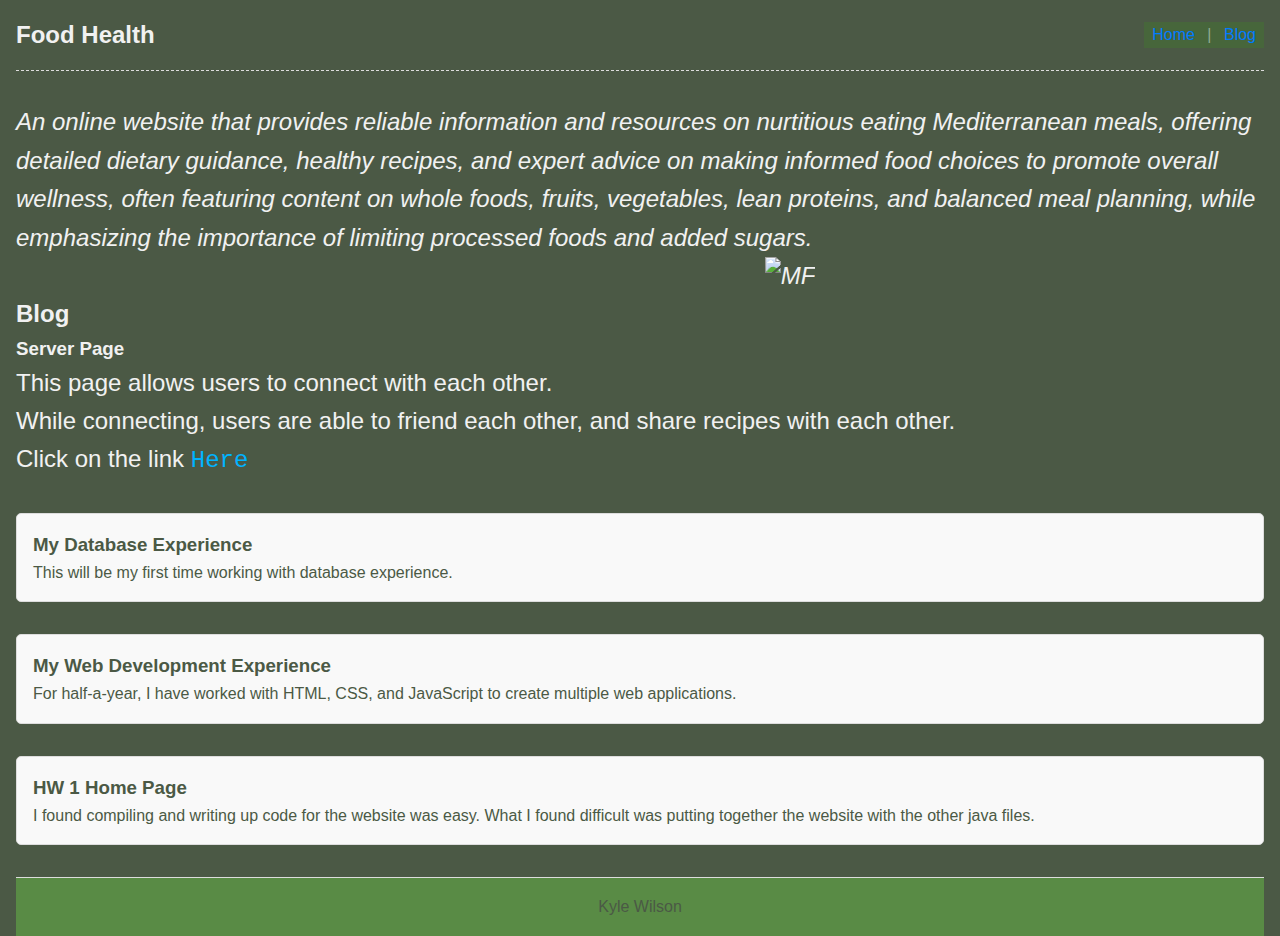
==== tut02_first_proj/src/main/webapp/index.html @ a18ba908 "Add files via upload" ====
<!DOCTYPE html>
<!--  HTML comments use these delimiters -->
<html>

<head>
    <title>TODO supply a title</title>
    <meta charset="UTF-8">
    <meta name="viewport" content="width=device-width, initial-scale=1.0">
    <link rel="stylesheet" href="style.css">
</head>

<body>
    <div id="navBar">
        <div id="title">
            <h1>Food Health</h1>
        </div>

        <div id="nav">
            <a href="index.html">Home</a> |
            <a href="#">Blog</a>
        </div>
    </div>

    <div id="content">
        <p1>
            An online website that provides reliable information 
            and resources on nurtitious eating Mediterranean meals, 
            offering detailed dietary guidance, healthy recipes, and
            expert advice on making informed food choices to promote overall
            wellness, often featuring content on whole foods, fruits, vegetables, 
            lean proteins, and balanced meal planning, while emphasizing the importance 
            of limiting processed foods and added sugars. 
            <img src="/pics/Mediterranean.png" alt="MF" >
        </p1>
        

        <h2>Blog</h2>
        <h3>Server Page</h3>
        <p>
            This page allows users to connect with each other. <br>
            While connecting, users are able to friend each other, and
            share recipes with each other. <br>
            Click on the link <a id="ssl" href="hello" target="_blank">Here</a>
        </p>
    </div>

    <div class="tags">
        <h3>My Database Experience</h3>
        <p>This will be my first time working with database experience.</p>
    </div>

    <div class="tags">
        <h3>My Web Development Experience</h3>
        <p>
            For half-a-year, I have worked with HTML, CSS, and JavaScript to
            create multiple web applications.
        </p>
    </div>

    <div class="tags">
        <h3>HW 1 Home Page</h3>
        <p>
            I found compiling and writing up code for the website was easy.
            What I found difficult was putting together the website with the other java files.
        </p>
    </div>

    <div id="footer">
        <p>Kyle Wilson</p>
    </div>
</body>

<style>
    * {
        box-sizing: border-box;
        margin: 0;
        padding: 0;
    }

    body {
        font-family: Arial, sans-serif;
        line-height: 1.6;
        padding: 0 1rem;
    }

    #navBar {
        display: flex;
        justify-content: space-between;
        text-decoration: none;
        align-items: center;
        padding: 1rem 0;
        border-bottom: 1px dashed #ddd;
    }

    img{
       width: 40%;
       height: 40%;
       margin-left: 60%;
    }  

    #title h1 {
        white-space: nowrap;
        font-size: 1.5rem;
    }

    #nav a {
        margin: 0 0.5rem;
        text-decoration: none;
        color: #007BFF;
    }

    #content {
        margin: 2rem 0;
    }

    #content p {
        margin-bottom: 1rem;
        font-size: 1.5rem;
    }

    #content p1 {
        margin-bottom: 1rem;
        font-size: 1.5rem;
        font-style: italic;
    }
    

    #content a {
        color: #00b3ff;
        text-decoration: none;
        font-family: 'Courier New', Courier, monospace;
    }

    /* Tags section styling */
    .tags {
        margin: 2rem 0;
        padding: 1rem;
        background-color: #f9f9f9;
        border: 1px solid #ddd;
        border-radius: 5px;
        color: #4B5945;
    }

    #footer {
        text-align: center;
        padding: 1rem 0;
        margin-top: 2rem;
        border-top: 1px solid #ddd;
    }
</style>

</html>
---- tut02_first_proj/src/main/webapp/style.css ----
body{
    background-color: #4B5945;
    color: #f1f1f1;
}

#nav{
    background-color: #47663B;
    color: #91AC8F;
}

#footer{
    background-color: #598b45;
    color: #4B5945;
}
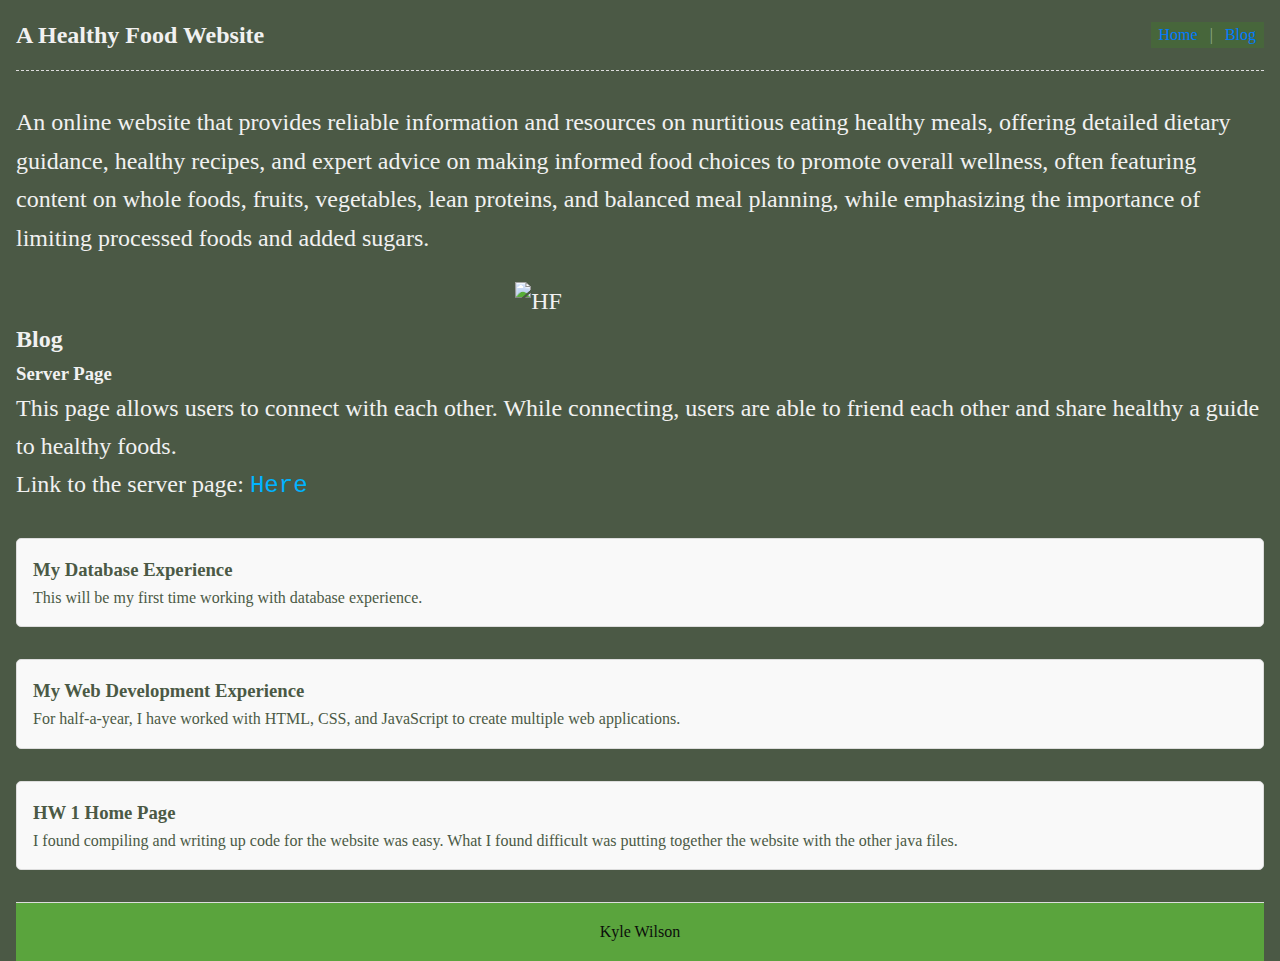
==== commit 5fd5272b: "Better description and more functionality" ====
--- a/tut02_first_proj/src/main/webapp/index.html
+++ b/tut02_first_proj/src/main/webapp/index.html
@@ -12,7 +12,7 @@
 <body>
     <div id="navBar">
         <div id="title">
-            <h1>Food Health</h1>
+            <h1>A Healthy Food Website</h1>
         </div>
 
         <div id="nav">
@@ -24,23 +24,24 @@
     <div id="content">
         <p1>
             An online website that provides reliable information 
-            and resources on nurtitious eating Mediterranean meals, 
+            and resources on nurtitious eating healthy meals, 
             offering detailed dietary guidance, healthy recipes, and
             expert advice on making informed food choices to promote overall
             wellness, often featuring content on whole foods, fruits, vegetables, 
             lean proteins, and balanced meal planning, while emphasizing the importance 
             of limiting processed foods and added sugars. 
-            <img src="/pics/Mediterranean.png" alt="MF" >
+            <br>
+            <img src="/pics/healthy_food.png" alt="HF" >
         </p1>
         
 
         <h2>Blog</h2>
         <h3>Server Page</h3>
         <p>
-            This page allows users to connect with each other. <br>
-            While connecting, users are able to friend each other, and
-            share recipes with each other. <br>
-            Click on the link <a id="ssl" href="hello" target="_blank">Here</a>
+            This page allows users to connect with each other.
+            While connecting, users are able to friend each other and
+            share healthy a guide to healthy foods. <br>
+            Link to the server page: <a id="ssl" href="hello" target="_blank">Here</a>
         </p>
     </div>
 
@@ -78,7 +79,7 @@
     }
 
     body {
-        font-family: Arial, sans-serif;
+        font-family: Georgia, 'Times New Roman', Times, serif;
         line-height: 1.6;
         padding: 0 1rem;
     }
@@ -93,9 +94,10 @@
     }
 
     img{
-       width: 40%;
-       height: 40%;
-       margin-left: 60%;
+       width: 50%;
+       height: 50%;
+       margin-left: 40%;
+       margin-top: 2%;
     }  
 
     #title h1 {
@@ -121,7 +123,6 @@
     #content p1 {
         margin-bottom: 1rem;
         font-size: 1.5rem;
-        font-style: italic;
     }
     
 
--- a/tut02_first_proj/src/main/webapp/style.css
+++ b/tut02_first_proj/src/main/webapp/style.css
@@ -9,6 +9,6 @@
 }
 
 #footer{
-    background-color: #598b45;
-    color: #4B5945;
+    background-color: #5aa43d;
+    color: #0c0e0b;
 }